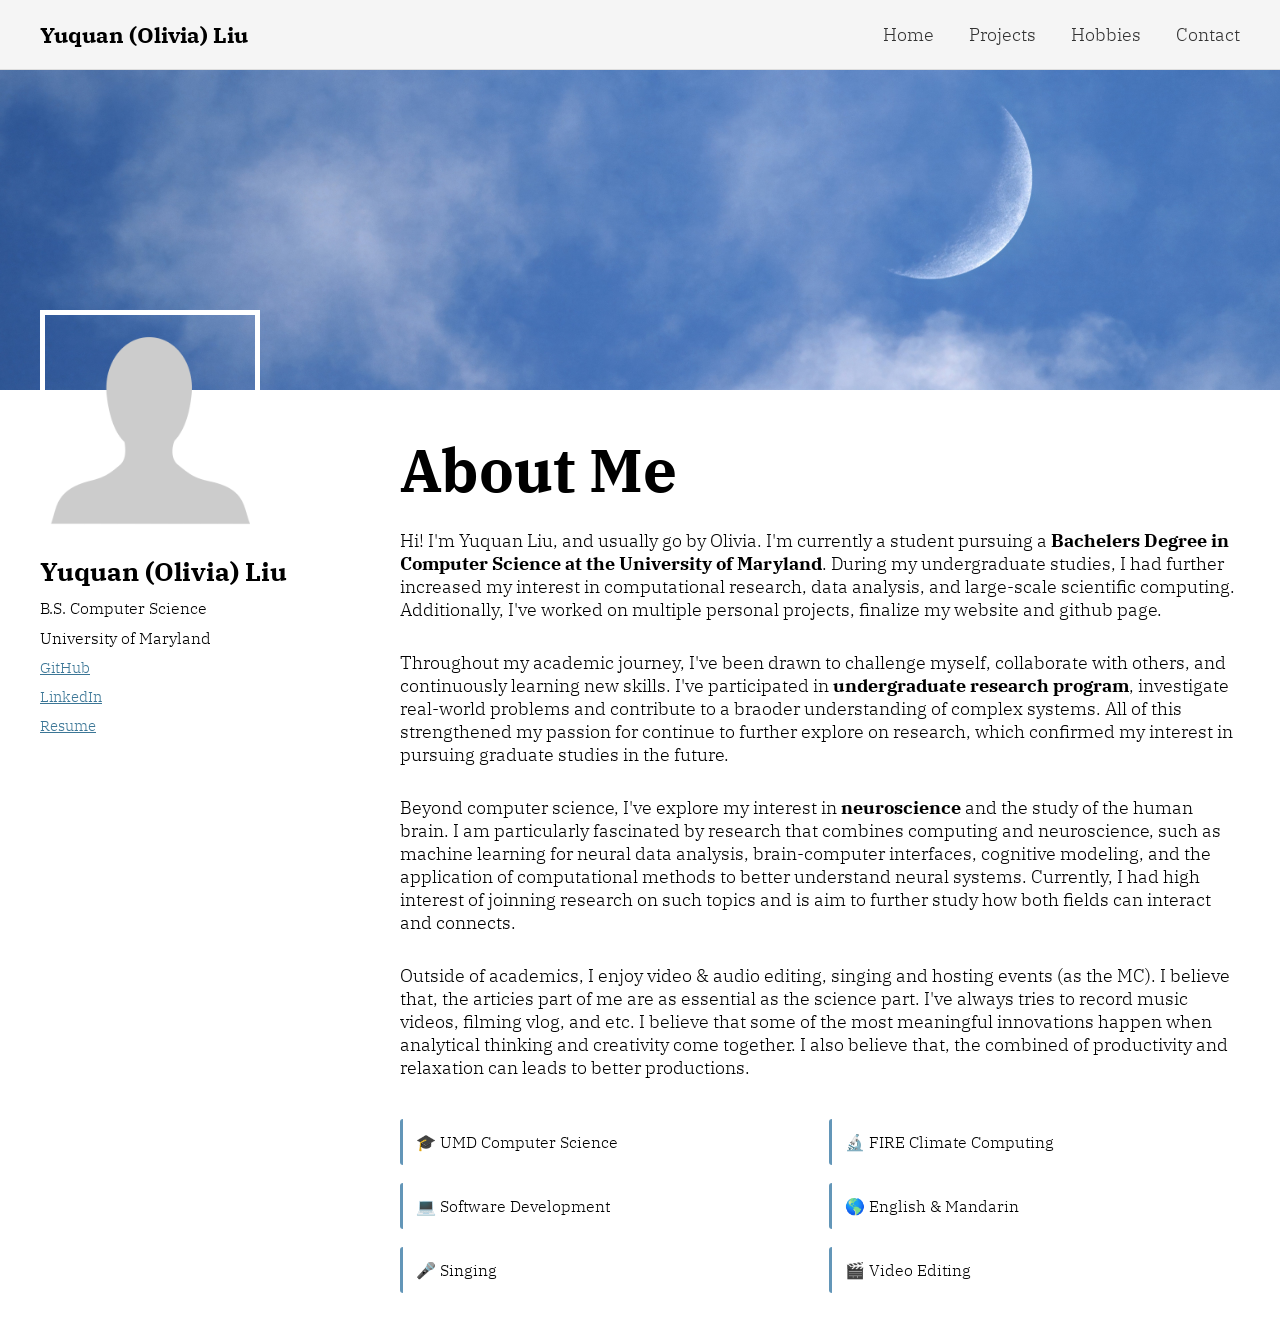
==== index.html @ ffed5217 "Add files via upload" ====
<!DOCTYPE html>
<html lang="en">

<head>
    <meta charset="UTF-8">
    <meta name="viewport" content="width=device-width, initial-scale=1.0">
    <title>Yuquan (Olivia) Liu | Home</title>

    <link rel="stylesheet" href="styles.css">

    <link rel="preconnect" href="https://fonts.googleapis.com">
    <link rel="preconnect" href="https://fonts.gstatic.com" crossorigin>
    <link href="https://fonts.googleapis.com/css2?family=IBM+Plex+Serif:ital,wght@0,300;0,400;0,500;0,700;1,300;1,400;1,500;1,700&display=swap" rel="stylesheet">
</head>

<body>

    <nav>
        <div class="logo">Yuquan (Olivia) Liu</div>

        <ul>
            <li><a href="index.html">Home</a></li>
            <li><a href="projects.html">Projects</a></li>
            <li><a href="hobbies.html">Hobbies</a></li>
            <li><a href="contact.html">Contact</a></li>
        </ul>
    </nav>

    <section class="hero">
        <img src="banner.jpg" alt="Banner">
    </section>

    <section class="about">

        <div class="profile">

            <img src="profileHolder.png" alt="Profile">

            <h2>Yuquan (Olivia) Liu</h2>

            <p>B.S. Computer Science</p>

            <p>University of Maryland</p>

            <div class="links">
                <a href="https://github.com/nvmjustrain" target="_blank">GitHub</a>

                <a href="https://www.linkedin.com/in/olivia-liu-bb05342b5/" target="_blank">LinkedIn</a>

                <a href="Yuquan_Liu_-_Resume.pdf" target="_blank">Resume</a>
            </div>

        </div>

        <div class="about-text">

            <h1>About Me</h1>

            <p>
                Hi! I'm Yuquan Liu, and usually go by Olivia. I'm currently a student pursuing a <b>Bachelers Degree in Computer Science at the University of Maryland</b>. 
                During my undergraduate studies, I had further increased my interest in computational research, data analysis, and large-scale scientific computing. Additionally, 
                I've worked on multiple personal projects, finalize my website and github page. 
                
            </p>

            <p>
                Throughout my academic journey, I've been drawn to challenge myself, collaborate with others, 
                and continuously learning new skills. I've participated in <b>undergraduate research program</b>, investigate
                real-world problems and contribute to a braoder understanding of complex systems. All of this strengthened 
                my passion for continue to further explore on research, which confirmed my interest in pursuing graduate
                studies in the future. 
            </p>

            <p>
                Beyond computer science, I've explore my interest in <b>neuroscience</b> and the study of the human brain.
                I am particularly fascinated by research that combines computing and neuroscience, such as machine learning 
                for neural data analysis, brain-computer interfaces, cognitive modeling, and the application of computational 
                methods to better understand neural systems. Currently, I had high interest of joinning research on such topics 
                and is aim to further study how both fields can interact and connects.
            </p>

            <p>
                Outside of academics, I enjoy video & audio editing, singing and hosting events (as the MC).
                I believe that, the articies part of me are as essential as the science part. I've always tries
                to record music videos, filming vlog, and etc. I believe that some of the most meaningful innovations
                happen when analytical thinking and creativity come together. I also believe that, the combined of
                productivity and relaxation can leads to better productions. 
            </p>

            <div class="quick-facts">
                <div>🎓 UMD Computer Science</div>
                <div>🔬 FIRE Climate Computing</div>
                <div>💻 Software Development</div>
                <div>🌎 English & Mandarin</div>
                <div>🎤 Singing</div>
                <div>🎬 Video Editing</div>
            </div>

        </div>

    </section>

</body>

</html>
---- styles.css ----
* {
    margin: 0;
    padding: 0;
    box-sizing: border-box;
}

body {
    font-family: "IBM Plex Serif", serif;
    font-weight: 300;
    font-style: normal;
}


/* =======================
   NAVIGATION
======================= */

nav {
    background: #f5f5f5;

    display: flex;
    justify-content: space-between;
    align-items: center;

    padding: 20px 40px;

    border-bottom: 1px solid #ddd;
}

.logo {
    font-size: 22px;
    font-weight: bold;
}

nav ul {
    display: flex;
    list-style: none;
    gap: 35px;
}

nav a {
    text-decoration: none;
    color: #333;
    font-size: 18px;
}

nav a:hover {
    font-weight: bold;
}

/* =======================
   BANNER
======================= */

.hero img {
    width: 100%;
    height: 320px;
    object-fit: cover;
    display: block;
}

/* =======================
   HOME PAGE LAYOUT
======================= */

.about {

    max-width: 1350px;

    margin: 0 auto;

    display: grid;

    grid-template-columns: 280px 1fr;

    gap: 80px;

    padding: 40px;
}

/* =======================
   LEFT COLUMN
======================= */

.profile {
    margin-top: -120px;
}

.profile img {
    width: 220px;
    height: 220px;
    object-fit: cover;

    border: 5px solid white;
}

.profile h2 {
    margin-top: 20px;
    font-size: 26px;
}

.profile p {
    margin-top: 10px;
    margin-bottom: 10px;
}



.links{
    display:flex;
    flex-direction:column;
    gap:10px;
    margin-top:10px;
}

.links a {
    text-decoration: underline;
    color: #3b7696;
    font-size: 15px;
}

.links a:hover {
    color: black;
}

/* =======================
   RIGHT COLUMN
======================= */

.about-text h1 {
    font-size: 60px;
    margin-bottom: 20px;
}

.about-text p {
    font-size: 18px;
    margin-bottom: 30px;
}

.quick-facts {
    display: grid;

    grid-template-columns: repeat(2, 2fr);

    gap: 18px;

    margin-top: 40px;
}

.quick-facts div {
    background: white;

    padding: 13px;

    border-radius: 3px;

    border-left: 3px solid #6396b8;
}

/* =======================
   Other Page Layout HEADERS
======================= */

.page-layout {

    max-width: 1350px;

    margin: 0 auto;

    display: grid;

    grid-template-columns: 280px 1fr;

    gap: 80px;

    padding: 40px;
}

.main-content {
    min-width: 0;
}

.main-content h1{

    font-size: 35px;

    margin-bottom: 15px;
}
.main-content p{
    margin-right: 10px;
    margin-bottom: 20px;
}



/* =======================
   PROJECT PAGE
======================= */

.project-container{
    display: flex;

    flex-direction: column;

    gap: 60px;

    margin-top: 40px;
}


.project-grid {

    display: flex;

    align-items: flex-start;

    gap: 30px;
}

.cover img {

    display: flex;

    align-items: flex-start;

    gap: 30px;

    width: 300px;

    height: 185px;

    object-fit: cover;

    border-radius: 5px;
}

.content h2 {

    font-size: 20px;

    margin-bottom: 15px;
}

.content p {

    color: #6c6e6f;

    font-size: 15px;

    line-height: 1.7;

    margin-bottom: 15px;

    
}

.content h6{
    color: #87bada;
    font-size: 13px;
    line-height: 1.3;
    align-items: flex-end;
}

.more-text {
    display: none;
}

.read-more-btn {

    background: none;

    border: none;

    color: #a3acb3;

    font-size: 12px;

    padding: 0;

    margin-top: 2px;
    margin-bottom:10px;

    cursor: pointer;
}

.read-more-btn:hover {
    color: black;
}



/* =======================
   HOBBIES PAGE
======================= */

.hobby-section {

    max-width: 1300px;

    margin: 0 auto 70px auto;

    padding: 0 40px;
}

.hobby-section h2 {

    font-size: 20px;

    margin-bottom: 30px;
}

.video-grid {

    display: grid;

    grid-template-columns:
        repeat(auto-fit, minmax(450px, 1fr));

    gap: 30px;
}

.video-placeholder {

    background: white;

    border: 1px solid #ddd;

    height: 280px;

    display: flex;

    justify-content: center;

    align-items: center;

    font-size: 24px;
}

/* =======================
   CONTACT PAGE
======================= */

.contact-container {

    max-width: 900px;

    margin-right: auto;

    padding: 0 30px 80px 30px;
}

form {

    display: flex;

    flex-direction: column;

    gap: 20px;
}

input,
textarea {

    padding: 18px;

    font-size: 18px;

    border: 1px solid #ccc;
}

button {

    background: #6396b8;

    color: white;

    border: none;

    padding: 18px;

    font-size: 18px;

    cursor: pointer;
}

button:hover {
    opacity: 0.9;
}

/* =======================
   MOBILE
======================= */

@media (max-width: 900px) {

    nav {
        flex-direction: column;
        gap: 20px;
    }

    .about {

        grid-template-columns: 1fr;

        gap: 40px;
    }

    .profile {
        margin-top: 0;
    }

    .about-text h1 {
        font-size: 48px;
    }

    .about-text p {
        font-size: 20px;
    }

    .quick-facts {
        grid-template-columns: 1fr;
    }

    .page-layout{
        grid-template-columns: 1fr;

        gap: 40px;
    }

    .main-content{
        font-size: 20px;
    }
}
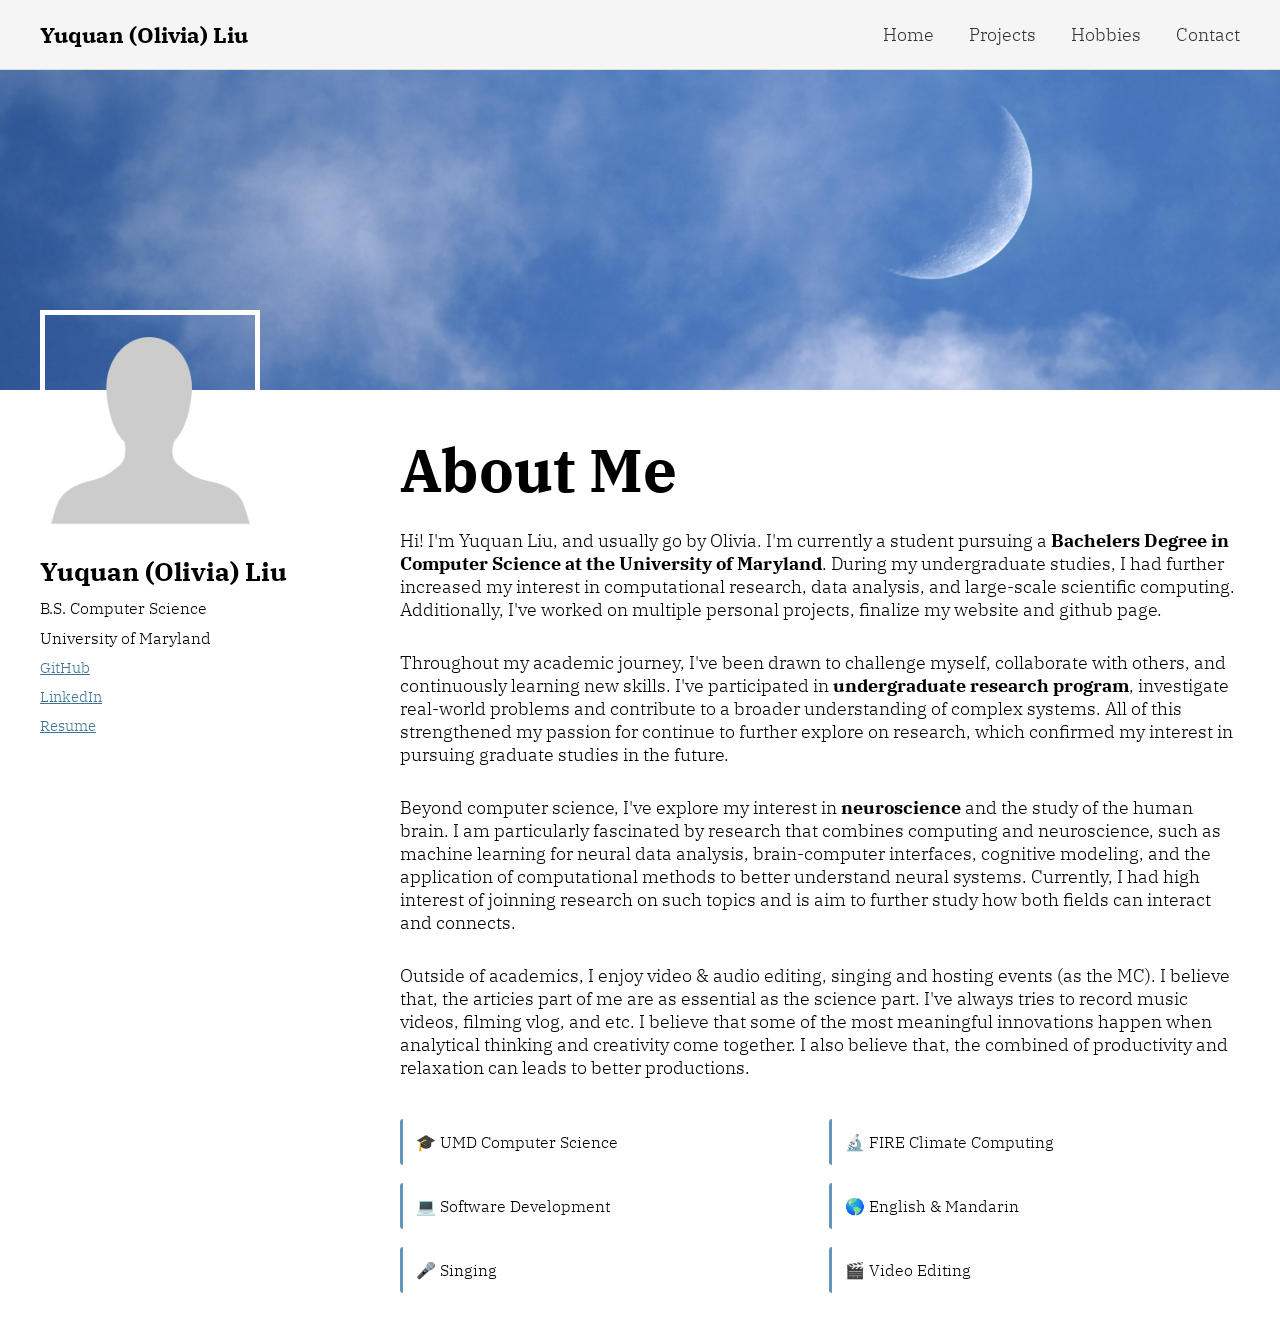
==== commit 61c5568b: "Update index.html" ====
--- a/index.html
+++ b/index.html
@@ -66,7 +66,7 @@
             <p>
                 Throughout my academic journey, I've been drawn to challenge myself, collaborate with others, 
                 and continuously learning new skills. I've participated in <b>undergraduate research program</b>, investigate
-                real-world problems and contribute to a braoder understanding of complex systems. All of this strengthened 
+                real-world problems and contribute to a broader understanding of complex systems. All of this strengthened 
                 my passion for continue to further explore on research, which confirmed my interest in pursuing graduate
                 studies in the future. 
             </p>
@@ -102,4 +102,4 @@
 
 </body>
 
-</html>+</html>
